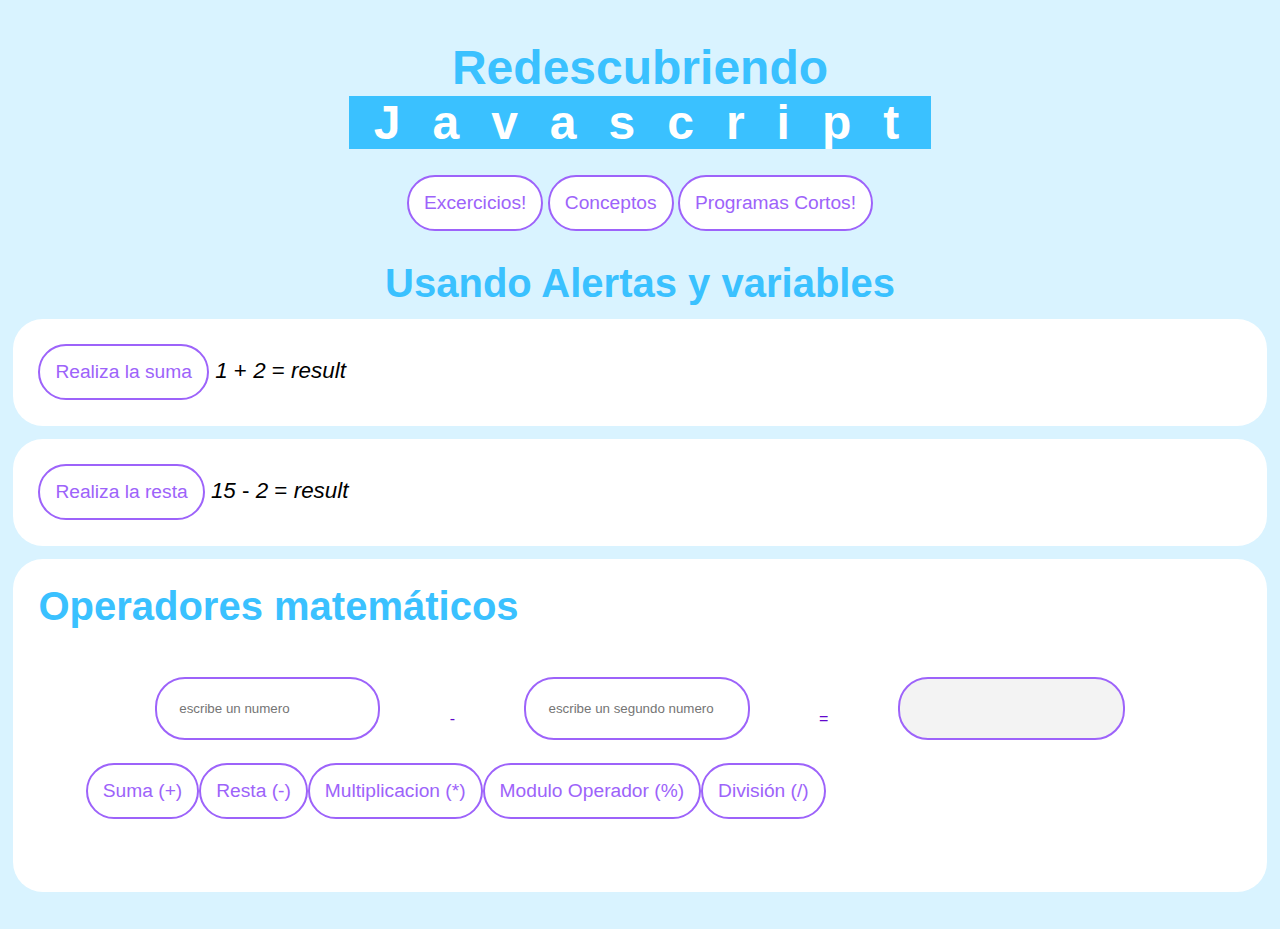
==== sesión001/index.html @ 3c7a4455 "Initial commit" ====
<!DOCTYPE html>
<html lang="en">

<head>
  <meta charset="UTF-8">
  <meta name="viewport" content="width=device-width, initial-scale=1.0">
  <title>Session 001</title>

  <link rel="stylesheet" href="statics/CSS/style.css">
</head>

<body>
  <section id="title">
    <h1>Redescubriendo <br><span>Javascript</span></h1>
    <hr>
  </section>

  <section id="middle">
    <div class="container-insade">
      <button type="button"><a href="#">Excercicios!</a></button>
      <button type="button"><a href="#">Conceptos</a></button>
      <button type="button"><a href="#">Programas Cortos!</a></button>
    </div>
  </section>

  <div class="container-insade">
    <h1>Usando Alertas y variables</h1>

    <div class="container-insade">
      
      <script>
        function hazLaSuma() {
          let sumando1 = document.getElementById("sumando1").innerHTML
          let sumando2 = document.getElementById("sumando2").innerHTML
          let resultado = Number(sumando1) + Number(sumando2)
          
          let resultadoDom = document.getElementById("suma-resultado")
          resultadoDom.innerHTML = resultado
        }
      </script>

      <p>
        <button type="button" onclick="hazLaSuma()">Realiza la suma</button>
        <span id="sumando1">1</span> + <span id="sumando2">2</span> = <span id="suma-resultado">result</span>
      </p>
    </div>


    <div class="container-insade">
      
      <script>
        function hazLaResta() {
          let minuendo = document.getElementById("minuendo").innerHTML
          let sustraendo = document.getElementById("sustraendo").innerHTML

          let resultado = Number(minuendo) - Number(sustraendo)

          let restaResultado = document.getElementById("resta-resultado")
          restaResultado.innerHTML = resultado
        }
      </script>

      <p>
        <button type="button" onclick="hazLaResta()">Realiza la resta</button>
        <span id="minuendo">15</span> - <span id="sustraendo">2</span> = <span id="resta-resultado">result</span>
      </p>
    </div>

    <div class="container-insade">
      <h1>Operadores matemáticos</h1>
      <div class="container-insade">
        <div class="container-flex">
          <input type="text" name="numero1" id="numero1" placeholder="escribe un numero">
          <label for="">-</label>
          <input type="text" name="numero2" id="numero2" placeholder="escribe un segundo numero">
          <label for="">=</label>
          <input type="text" name="resultado" id="resultado" disabled="true">
        </div>
        <div class="container-flex">
          <button type="button" onclick="suma()">Suma (+)</button>
          <button type="button" onclick="resta()">Resta (-)</button>
          <button type="button" onclick="multiplicacion()">Multiplicacion (*)</button>
          <button type="button" >Modulo Operador (%)</button>
          <button type="button" onclick="division()">División (/)</button>
        </div>
      </div>
      <script>
        function suma() {
          let numero1 = Number(document.getElementById("numero1").value)
          let numero2 = Number(document.getElementById("numero2").value)

          let resultadoOperacion = numero1 + numero2;
          let resultadoNodo = document.getElementById("resultado")
          resultadoNodo.value = resultadoOperacion
         }
        function resta() {
        let numero1 = Number(document.getElementById("numero1").value)
          let numero2 = Number(document.getElementById("numero2").value)

          let resultadoOperacion = numero1 - numero2
          document.getElementById("resultado").value = resultadoOperacion
        }
        
        function multiplicacion() { 
            let numero1 = Number(document.getElementById("numero1").value)
          let numero2 = Number(document.getElementById("numero2").value)

          let resultadoOperacion = numero1 * numero2
          document.getElementById("resultado").value = resultadoOperacion
        }
        function division() { 
            let numero1 = Number(document.getElementById("numero1").value)
          let numero2 = Number(document.getElementById("numero2").value)

          let resultadoOperacion = numero1 / numero2
          document.getElementById("resultado").value = resultadoOperacion
        }
        function moduloOperador() { }
      </script>
    </div>


  </div>

</body>

</html>
---- sesión001/statics/CSS/style.css ----
/* ---------------------GENERAL--------------------- */
:root{
    --border-radius: 30px;
    --border-weight: 2px;
    --border-weight-bold: 4px;

    --ubuntu: 'Ubuntu', sans-serif;
    --montserrat: 'Montserrat', sans-serif;
    --pacifico: 'Pacifico', cursive;
    --creepster: 'Creepster', cursive;

    --principal-color:#d9f3ff;
    --secondary-color:#9d63fa; /*#AA77FF;*/
    --third-color:#3ac1ff;
    --forth-color:#79cff7;  
    --fith-color:#6307cc;
    --white-color: #fff;
    --black-color: #000;
    --gray-color: #f3f3f3;
}

*{
    margin: 0;
    padding: 0;
    border: 0;
    font-family: var(--montserrat);
}
body{
    text-align: center;
    background-color: var(--principal-color);
}
section, footer{
    padding: 0% 10%;
    margin: 0.5rem auto;
    text-align: center;
}
footer p{
    text-align: center;
    line-height: 1.8;
    letter-spacing: 0.4rem;

    color: var(--black-color);
    font-size: 1rem;
    padding: 25px 0;
}
/* ----------------- HEADERS */
h1, h2, h3, h4, h5, h6{
    font-family: var(--ubuntu);
    color: var(--third-color);
    font-weight: bolder;
}
h1, h2{
    font-size: 3rem;
    text-align: center;
}

/* ----------------- PARAGRAHP AND LISTS */
p{
    font-size:1.4rem;
    text-align: left;
}

li{
    list-style-position: inside;
    font-size:1.4rem;
    text-align: left;
    line-height: 2rem;
}
ol{
    list-style-type: upper-latin;
}
ol > li > ol{
    padding-left: 30px;
    list-style-type:lower-alpha;
}
li > ol > li > ol{
    padding-left: 40px;
    list-style-type: lower-roman;
}

pre{
    width: 96%;
    padding: 2%;
    border-radius: var(--border-radius);
    border: var(--border-weight) var(--forth-color) solid;
    overflow: auto;
}
pre span{
    color: var(--fith-color);
    font-style: italic;
}
pre hr{
    border: var(--border-weight-bold) var(--secondary-color) dotted;
    border-bottom: 0;
    width: 60%;
    opacity: 50%;
    margin: 0 auto;
}
label{
    text-align: left;
    /* border: var(--border-weight) var(--secondary-color) solid; */
    /* border-radius: var(--border-radius); */
    color: var(--fith-color);
    
    padding: 3% 0 0 0;
    margin: 0 0;
}
textarea, input{
    text-align: left;
    border: var(--border-weight) var(--secondary-color) solid;
    border-radius: var(--border-radius);
    color: var(--secondary-color);
    
    padding: 2%;
    margin: 0 auto;
}
textarea{
    display: block;
    width: 98%;
}
input{
    display: inline-block;
}
input:disabled{
    color: var(--secondary-color);
    font-weight: bolder;
    background-color: var(--gray-color);
}
/* ----------------- BUTTON */
button{
    padding: 15px;
    border-radius: var(--border-radius);
    border: var(--border-weight) var(--secondary-color) double;

    background-color: var(--white-color);

    font-weight: bol;
    font-size: 1.2rem;
    color: var(--secondary-color);
}
button:hover, button a:hover{
    background-color: var(--secondary-color);
    color: var(--white-color);
    border-color: var(--white-color);
}
button a{
    text-decoration: none;
    color: var(--secondary-color);
}
button a:visited{
    color: var(--white);
}
button:hover{
    cursor:grabbing;
}
/* ----------------- CONTAINERS */
.container-insade{
    padding: 5px 0;
    width: 100%;
    margin: 20px auto;
    /* border: var(--border-weight) var(--secondary-color) solid; */
    border-radius: var(--border-radius);
}
.container-insade h1, .container-insade h2{
    font-size: 2.5rem;
}
.container-insade h1 span, .container-insade h2 span{
    font-style: normal;
    color: var(--secondary-color);
}
.container-insade span{
    font-style: italic;
}
.container-insade > p{
    columns: 2;
    column-rule-color: var(--secondary-color);
    column-rule-width: var(--border-weight);
    column-rule-style: solid;
}

.container-insade .container-insade{
    width: 94%;
    padding: 2%;
    margin: 1%;
    background-color: var(--white-color);
    border-color: var(--forth-color);
}
.container-insade .container-insade *{
    text-align: left;
}

.container-half{
    width: 48%;
    display: inline-block;
    margin: 0 auto;
    border: var(--border-weight) var(--principal-color) solid;
    border-radius: var(--border-radius);
}
.container-half:hover{
    border-color: var(--blue) ;
}
.container-half p, .container-half h3{
    padding: 0 4%;
}

.container-square{
    width: 96%;
    padding: 1rem;
    display: block;
    margin: 0 auto;
    border: 1px var(--black) solid;
    background-color: var(--white);
}
.container-flex{
    padding: 1%;
    display: flex;
    flex-direction: row;
    flex-wrap: wrap;
    justify-content: start;
    justify-items: space-around;
    align-content:start;
    align-items: flex-start;
}
.container-flex button:hover{
    flex: 0.5;
    text-align: center;
}

.border-none , .border-none:hover{
    border: none;
}

#title{
    padding-top: 2rem; /*  2*16=32px  */

}

#title h1 span{
    /* font-stretch:extra-expanded; */
    letter-spacing: 2rem;
    background-color: var(--third-color);
    color: var(--white-color);
    padding-left: 25px;
    padding-right: 0px;
    /* text-decoration: overline var(--secondary-color); */
}

@media (max-width: 1028px) {

    section, footer{
        padding: 0% 5%;
    }


    h1, h2{
        font-size: 2rem;
        text-align: center;
    }
    p, li{
        font-size:1rem;
    }

    button{
        padding: 10px;
        font-size: 1rem;
    }
    .container-insade > h1{
        font-size: 1.3rem;
    }
    .container-square{
        padding: 0.7rem;
    }
    #title{
        padding-top: 1.5rem; /*  2*16=32px  */
    }

    #title h1 span{
        letter-spacing: 1rem;
        padding-left: 15px;
        padding-right: 0px;
    }

}
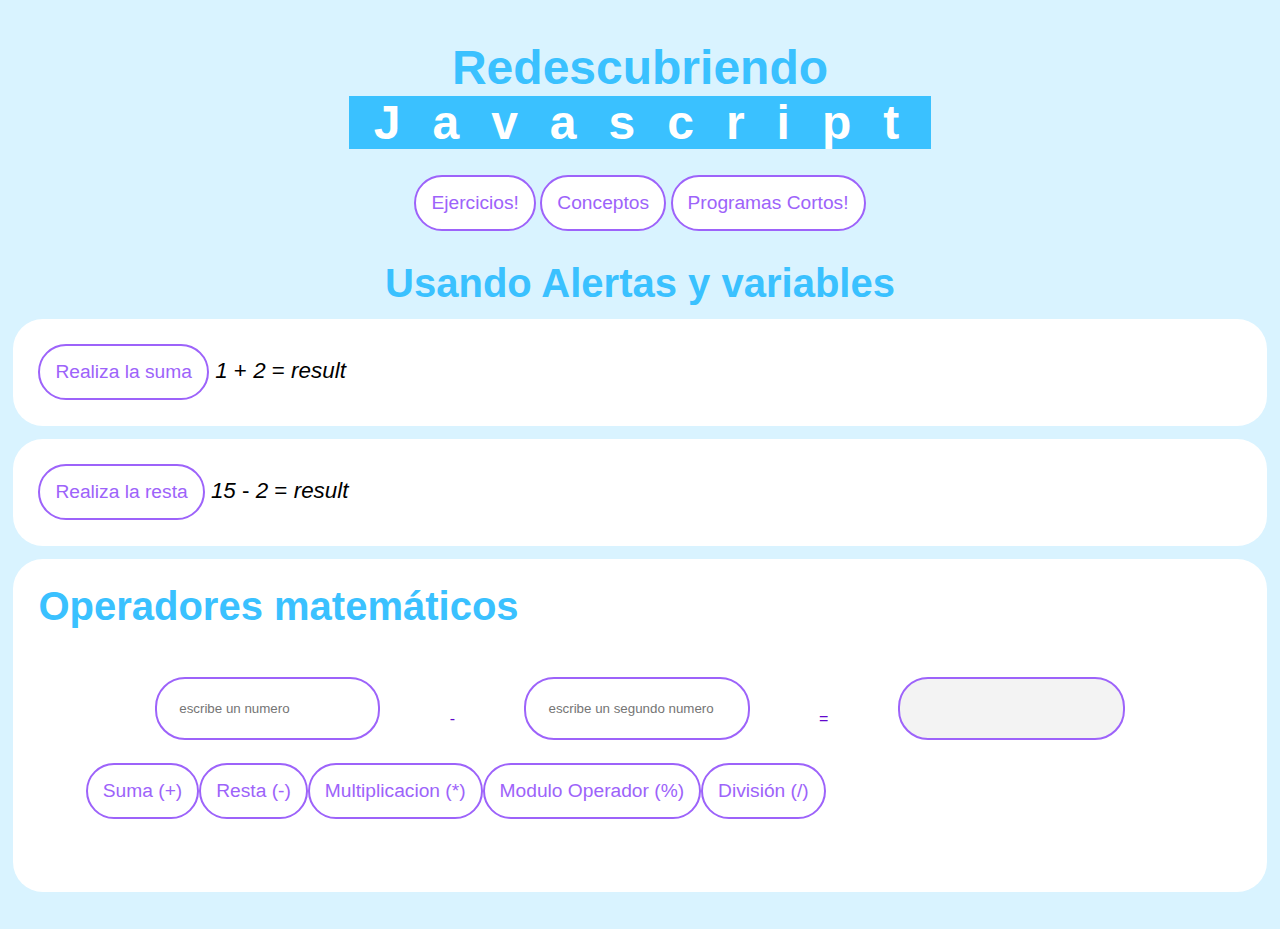
==== commit 795b43fc: "Updates" ====
--- a/sesión001/index.html
+++ b/sesión001/index.html
@@ -17,8 +17,8 @@
 
   <section id="middle">
     <div class="container-insade">
-      <button type="button"><a href="#">Excercicios!</a></button>
-      <button type="button"><a href="#">Conceptos</a></button>
+      <button type="button"><a href="ejercicios.html">Ejercicios!</a></button>
+      <button type="button"><a href="conceptos.html">Conceptos</a></button>
       <button type="button"><a href="#">Programas Cortos!</a></button>
     </div>
   </section>
